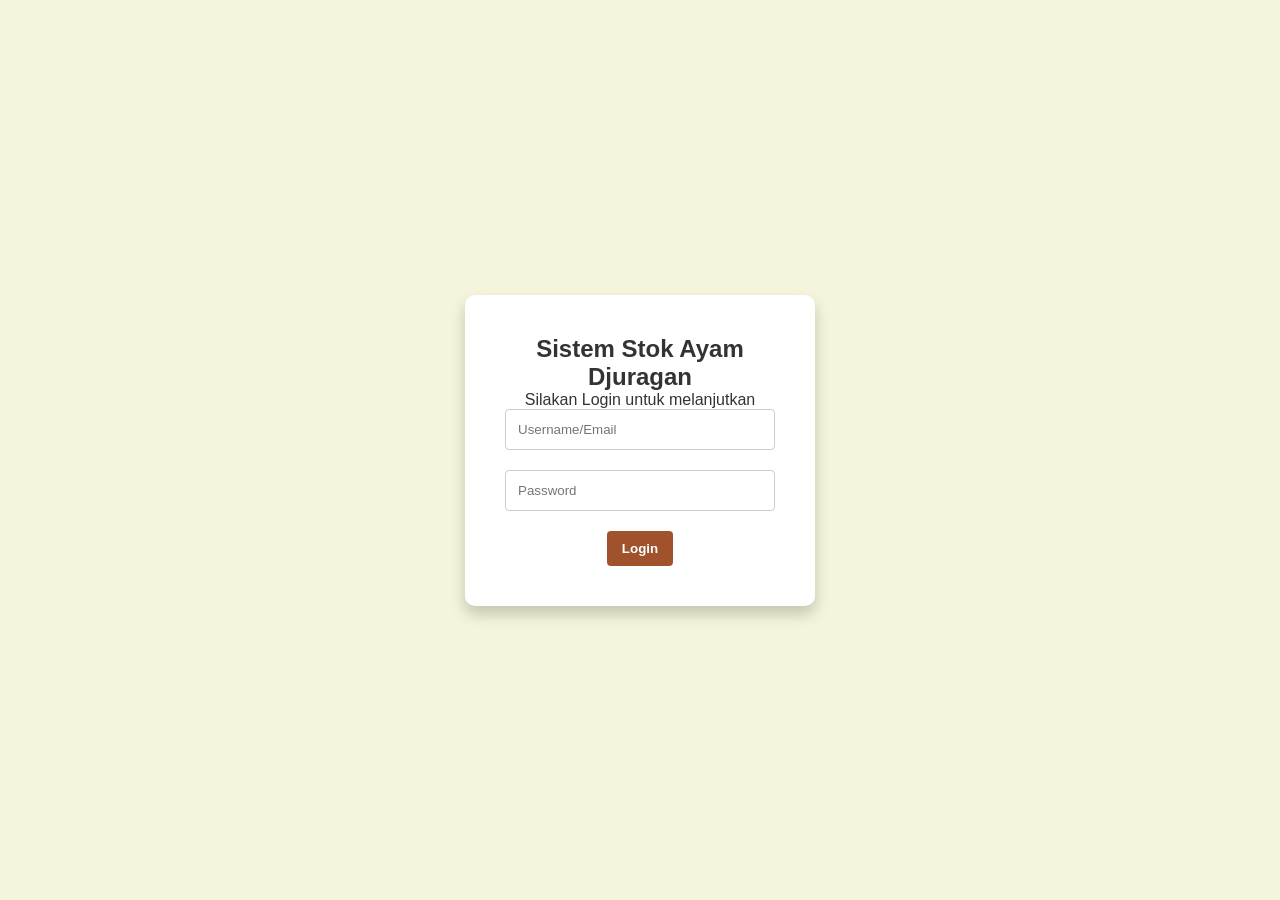
==== index.html @ e25a3a88 "First" ====
<!DOCTYPE html>
<html lang="id">
<head>
    <meta charset="UTF-8">
    <meta name="viewport" content="width=device-width, initial-scale=1.0">
    <title>Login - Ayam Djuragan</title>
    <link rel="stylesheet" href="styles/main.css">
    <style>
        .login-container {
            display: flex;
            justify-content: center;
            align-items: center;
            height: 100vh;
            background-color: var(--secondary-color);
        }
        .login-box {
            width: 350px;
            padding: 40px;
            text-align: center;
            background-color: var(--card-background);
            border-radius: 10px;
            box-shadow: 0 8px 15px rgba(0, 0, 0, 0.2);
        }
        .login-box input[type="text"],
        .login-box input[type="password"] {
            width: 100%;
            padding: 12px;
            margin-bottom: 20px;
            border: 1px solid #ccc;
            border-radius: 4px;
        }
    </style>
</head>
<body>
    <div class="login-container">
        <div class="login-box">
            <h2>Sistem Stok Ayam Djuragan</h2>
            <p>Silakan Login untuk melanjutkan</p>
            <form id="loginForm">
                <input type="text" id="username" placeholder="Username/Email" required>
                <input type="password" id="password" placeholder="Password" required>
                <button type="button" class="btn btn-primary" onclick="login()">Login</button>
            </form>
        </div>
    </div>

    <script>
        function login() {
            const user = document.getElementById('username').value.toLowerCase();
            
            // Dummy Login Logic: Arahkan berdasarkan peran
            if (user.includes('manager') || user.includes('hasbi')) {
                window.location.href = 'dashboard-manager.html';
            } else if (user.includes('staff') || user.includes('laila')) {
                 // Untuk Staff Dapur, kita arahkan ke halaman input bahan baku sbg contoh fokusnya
                 window.location.href = 'input-bahan-digunakan.html';
            } else {
                alert('Login Gagal. Coba username: manager atau staff');
            }
        }
    </script>
</body>
</html>
---- styles/main.css ----
/* styles/main.css */
:root {
    --primary-color: #A0522D; /* Cokelat Tanah */
    --secondary-color: #F5F5DC; /* Krem */
    --accent-color: #FF6347; /* Merah Tomat (untuk notifikasi) */
    --success-color: #3CB371; /* Hijau (Sukses) */
    --background-color: #f4f7f6;
    --card-background: #ffffff;
    --text-color: #333;
    --font-family: 'Arial', sans-serif;
}

* {
    box-sizing: border-box;
    margin: 0;
    padding: 0;
}

body {
    font-family: var(--font-family);
    background-color: var(--background-color);
    color: var(--text-color);
}

/* --- Navigasi Samping (Sidebar) --- */
.sidebar {
    width: 250px;
    background-color: var(--primary-color);
    color: white;
    padding: 20px 0;
    height: 100vh;
    position: fixed;
    display: flex;
    flex-direction: column;
}

.sidebar h2 {
    text-align: center;
    margin-bottom: 30px;
}

.sidebar nav a {
    display: block;
    padding: 15px 20px;
    text-decoration: none;
    color: white;
    transition: background-color 0.3s;
}

.sidebar nav a:hover,
.sidebar nav a.active {
    background-color: #8B4513; /* Darker brown on hover/active */
    border-left: 5px solid var(--secondary-color);
    padding-left: 15px;
}

/* --- Main Content Area --- */
.main-content {
    margin-left: 250px; /* Offset the sidebar width */
    padding: 40px;
}

.header-bar {
    display: flex;
    justify-content: space-between;
    align-items: center;
    margin-bottom: 30px;
    padding-bottom: 15px;
    border-bottom: 2px solid #ddd;
}

/* --- Card/Panel Styling --- */
.card {
    background-color: var(--card-background);
    padding: 25px;
    border-radius: 8px;
    box-shadow: 0 4px 6px rgba(0, 0, 0, 0.1);
    margin-bottom: 20px;
}

.btn {
    padding: 10px 15px;
    border: none;
    border-radius: 4px;
    cursor: pointer;
    font-weight: bold;
    transition: background-color 0.3s;
}

.btn-primary {
    background-color: var(--primary-color);
    color: white;
}

.btn-primary:hover {
    background-color: #8B4513;
}

/* --- Table Styling --- */
table {
    width: 100%;
    border-collapse: collapse;
    margin-top: 15px;
}

th, td {
    padding: 12px;
    text-align: left;
    border-bottom: 1px solid #eee;
}

th {
    background-color: #f8f8f8;
    font-weight: 600;
}

.status-kurang { background-color: #ffcccc; color: var(--accent-color); font-weight: bold; }
.status-cukup { background-color: #ccffcc; color: var(--success-color); font-weight: bold; }
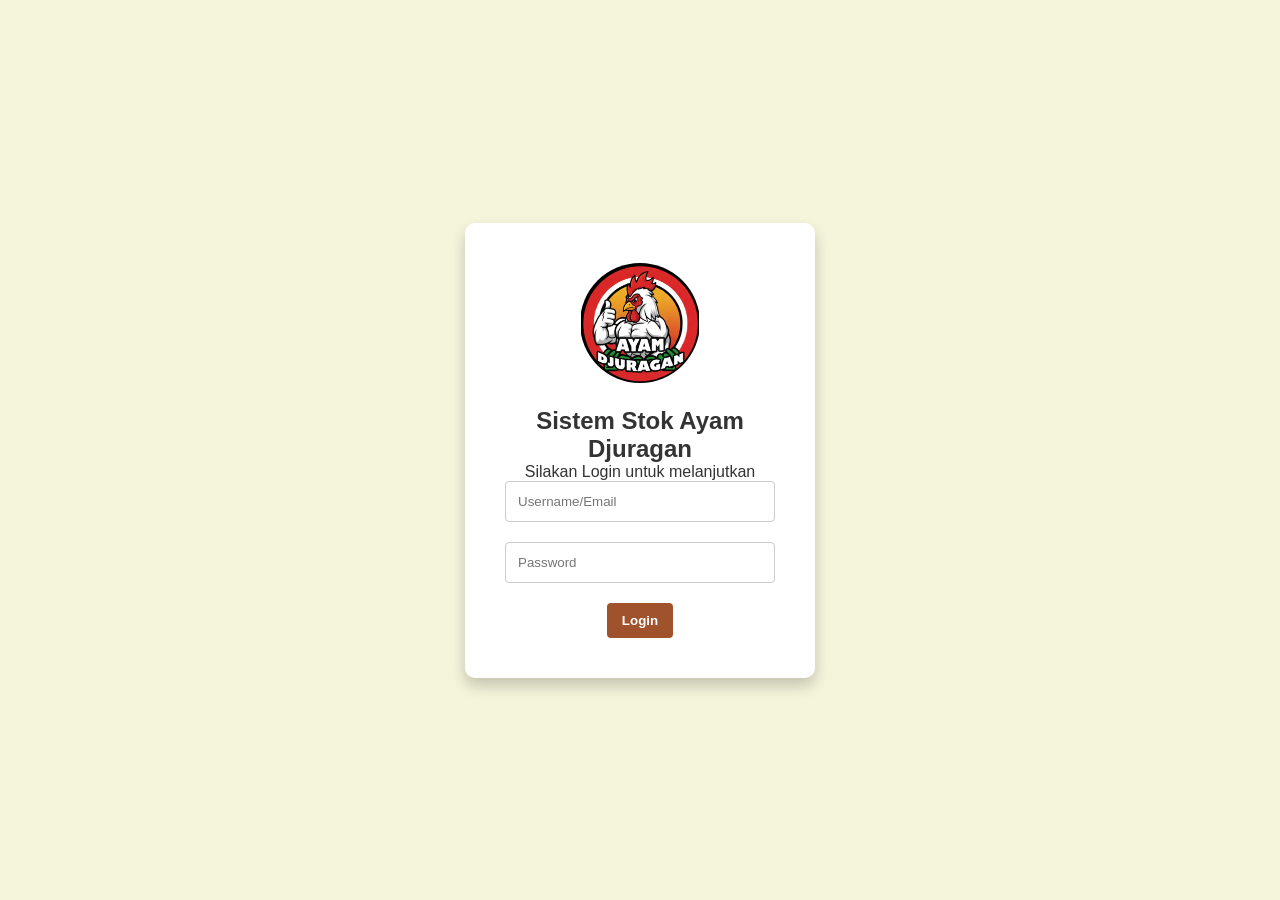
==== commit ee86faba: "Adding Logo" ====
--- a/index.html
+++ b/index.html
@@ -32,8 +32,9 @@
     </style>
 </head>
 <body>
-    <div class="login-container">
+   <div class="login-container">
         <div class="login-box">
+            <img src="Gemini_Generated_Image_sxi7y0sxi7y0sxi7.png" alt="Logo Ayam Djuragan" class="logo-login">
             <h2>Sistem Stok Ayam Djuragan</h2>
             <p>Silakan Login untuk melanjutkan</p>
             <form id="loginForm">
@@ -51,7 +52,7 @@
             // Dummy Login Logic: Arahkan berdasarkan peran
             if (user.includes('manager') || user.includes('hasbi')) {
                 window.location.href = 'dashboard-manager.html';
-            } else if (user.includes('staff') || user.includes('laila')) {
+            } else if (user.includes('staff') || user.includes('ardra')) {
                  // Untuk Staff Dapur, kita arahkan ke halaman input bahan baku sbg contoh fokusnya
                  window.location.href = 'input-bahan-digunakan.html';
             } else {
--- a/styles/main.css
+++ b/styles/main.css
@@ -115,4 +115,31 @@
 }
 
 .status-kurang { background-color: #ffcccc; color: var(--accent-color); font-weight: bold; }
-.status-cukup { background-color: #ccffcc; color: var(--success-color); font-weight: bold; }+.status-cukup { background-color: #ccffcc; color: var(--success-color); font-weight: bold; }
+
+/* Tambahkan style ini */
+.logo-login {
+    width: 120px; /* Atur ukuran logo */
+    height: 120px;
+    object-fit: contain; /* Memastikan logo terlihat proporsional */
+    margin-bottom: 20px;
+    border-radius: 50%; /* Jika ingin logo lingkaran dan ada latar belakang */
+    /* Karena logo Anda berbentuk lingkaran dengan background hitam, kita bisa tambahkan ini: */
+    background-color: transparent; 
+}
+
+/* Style untuk Logo di Sidebar */
+.sidebar .logo-sidebar {
+    width: 60px; /* Ukuran lebih kecil untuk sidebar */
+    height: 60px;
+    object-fit: contain;
+    margin: 0 auto 10px auto; /* Pusatkan logo di atas judul sidebar */
+    display: block;
+    border-radius: 50%;
+}
+
+/* Ubah style .sidebar h2 agar jaraknya tepat dengan logo baru */
+.sidebar h2 {
+    text-align: center;
+    margin-bottom: 20px; /* Diperkecil karena ada logo di atasnya */
+}
